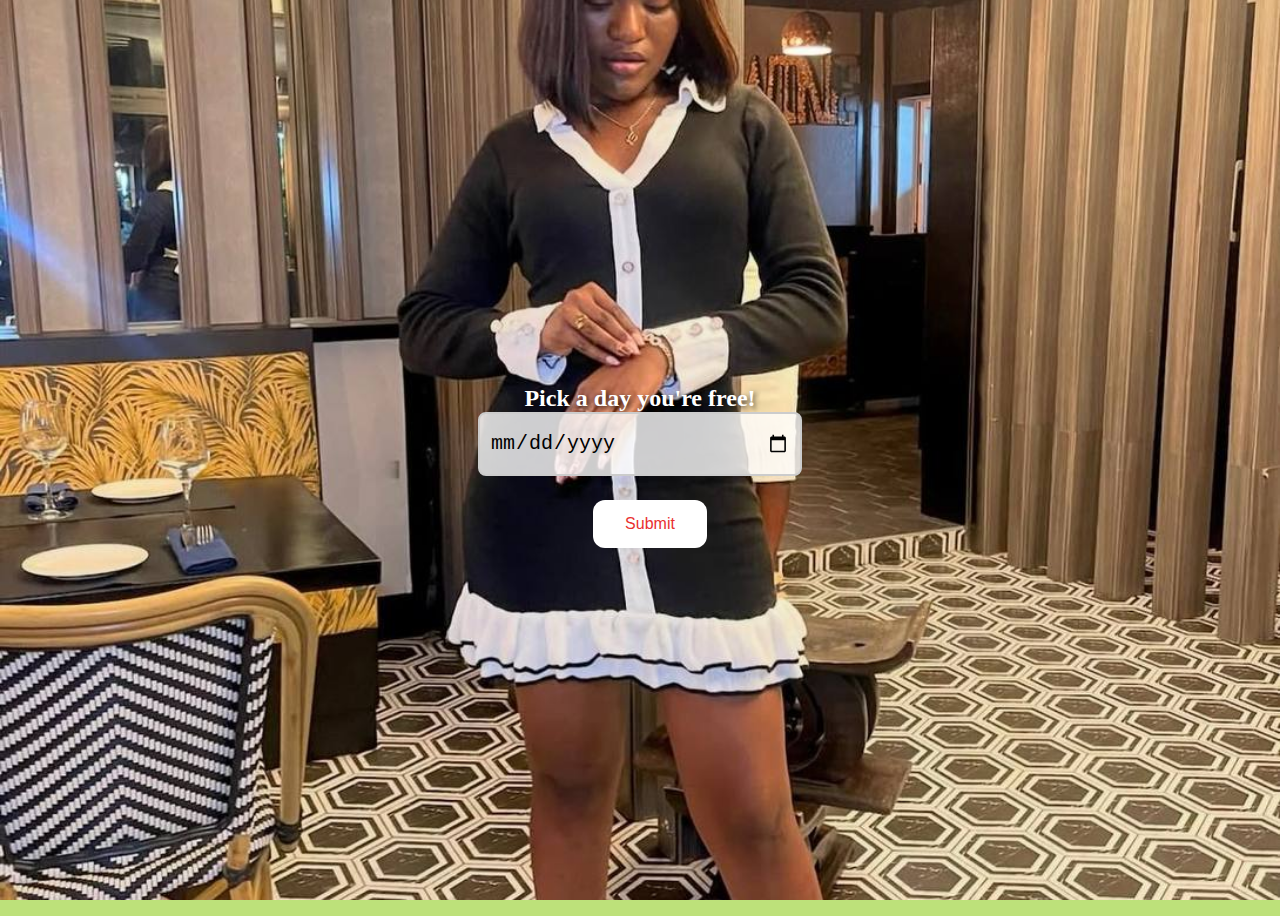
==== date.html @ b99517f4 "Initial commit" ====
<!DOCTYPE html>
<html lang="en">
    <head>
        <link rel="stylesheet" href="./styles.css">
        <style>
            
            body {
                background-image: url('juanitta.jpg'); 
                background-size: cover;
                background-position: center;
                background-attachment: fixed;
                color: white;
                font-family: Arial, sans-serif;
                height: 100vh;
                display: flex;
                justify-content: center;
                align-items: center;
                text-align: center;
            }

            
            .calendar_input {
                font-size: 20px;
                padding: 10px;
                width: 300px;
                height: 40px;
                border-radius: 8px;
                border: 2px solid #ccc;
                outline: none;
                background-color: rgba(255, 255, 255, 0.8);
            }

            .calendar_section {
                margin: 20px 0;
                text-align: center;
            }

            .header_text {
                font-size: 24px;
                font-weight: bold;
                color: #fff;
                text-shadow: 2px 2px 5px rgba(0, 0, 0, 0.7);
            }
        </style>
    </head> 
    <body>
        <div class="container">
            <div class="calendar_section">
                <h2 class="header_text">Pick a day you're free!</h2>
                <input type="date" id="calendarInput" class="calendar_input">
            </div>

            <div class="buttons">
                <button class="btn" id="submitButton" onclick="nextPage()">Submit</button>
                <script>
                    function nextPage() {
                        const selectedDate = document.getElementById('calendarInput').value;
                        if (selectedDate) {
                            alert(`You picked: ${selectedDate}`);
                            window.location.href = "yes.html";  
                        } else {
                            alert("Please select a date!");
                        }
                    }
                </script> 
            </div>
        </div>
    </body>
</html>
---- styles.css ----
body {
    display: flex;
    justify-content: center;
    align-items: center;
    height: 90vh;
    background-color: rgb(189, 225, 122);
}

#noButton {
    position: absolute;
    margin-left: 150px;
    transition: 0.5s;
}

#yesButton {
    position: absolute;
    margin-right: 150px;
}

.header_text {
    font-family: 'Nunito';
    font-size: 40px;
    font-weight: bold;
    color: rgb(255, 255, 255);
    text-align: center;
    margin-top: 20px;
    margin-bottom: 0;
}

.buttons {
    display: flex;
    flex-direction: row;
    justify-content: center;
    align-items: center;
    margin-top: 20px;
    margin-left: 20px;
}

.btn {
    background-color: #ffffff;
    color: rgb(233, 48, 48);
    padding: 15px 32px;
    text-align: center;
    display: inline-block;
    font-size: 16px;
    margin: 4px 2px;
    cursor: pointer;
    border: none;
    border-radius: 12px;
    transition: background-color 0.3s ease;
}

.gif_container {
    display: flex;
    justify-content: center;
    align-items: center;
}

@media only screen and (max-width: 320px) and (max-height: 568px) {
    body {
        height: 100vh;
    }

    .header_text {
        font-size: 20px;
    }

    img {
        height: 60vh;
    }

    .btn {
        padding: 10px 18px;
        font-size: 12px;
    }
}

@media only screen and (max-width: 414px) and (max-height: 736px) {
    body {
        height: 90vh;
    }

    .header_text {
        font-size: 28px;
    }

    img {
        height: 60vh;
    }

    .btn {
        padding: 15px 25px;
        font-size: 14px;
    }
}
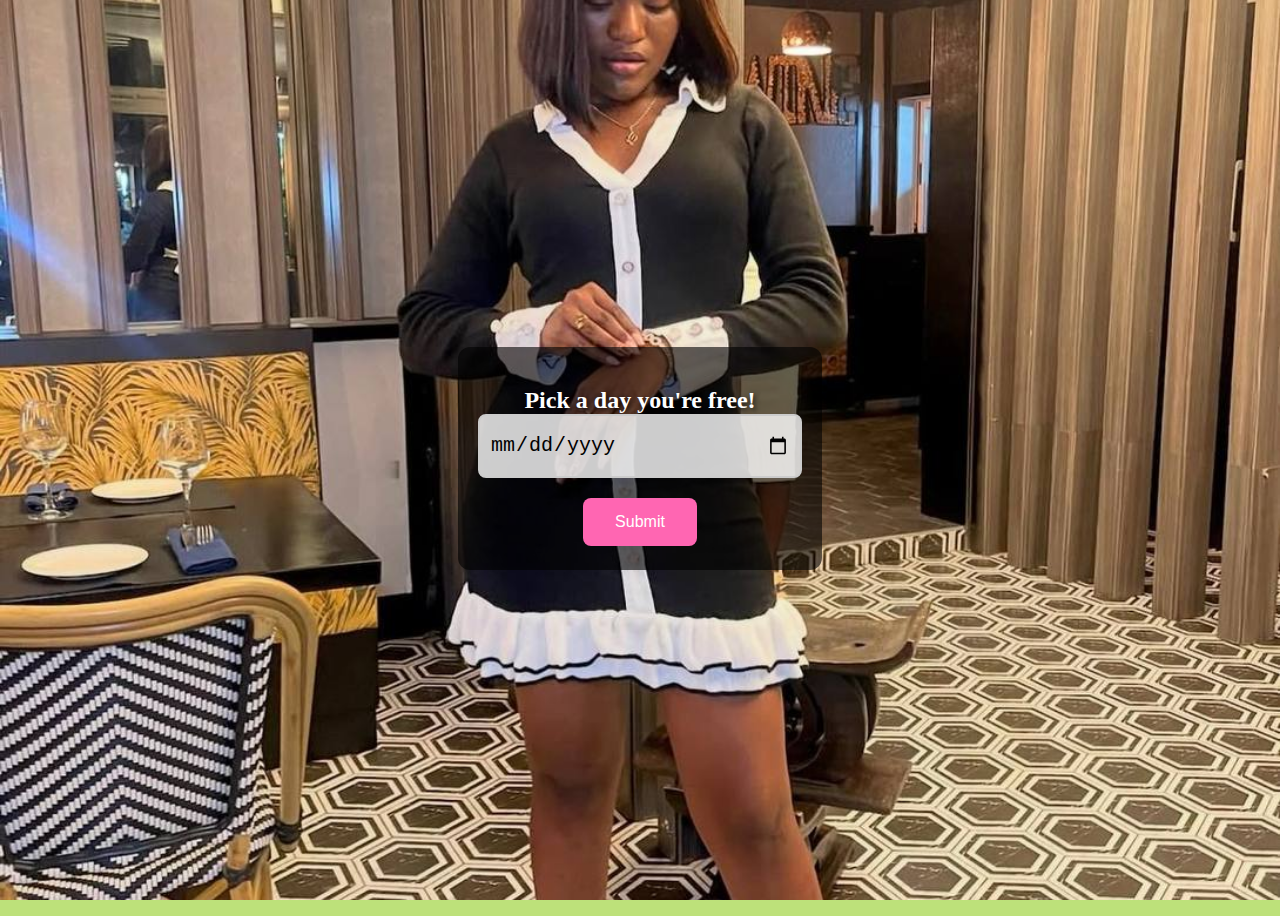
==== commit 0bd35e29: "Connect location and date pages to FormSubmit for email notifications" ====
--- a/date.html
+++ b/date.html
@@ -1,69 +1,70 @@
 <!DOCTYPE html>
 <html lang="en">
-    <head>
-        <link rel="stylesheet" href="./styles.css">
-        <style>
-            
-            body {
-                background-image: url('juanitta.jpg'); 
-                background-size: cover;
-                background-position: center;
-                background-attachment: fixed;
-                color: white;
-                font-family: Arial, sans-serif;
-                height: 100vh;
-                display: flex;
-                justify-content: center;
-                align-items: center;
-                text-align: center;
-            }
+<head>
+    <link rel="stylesheet" href="./styles.css">
+    <style>
+        body {
+            background-image: url('juanitta.jpg');
+            background-size: cover;
+            background-position: center;
+            background-attachment: fixed;
+            color: white;
+            font-family: Arial, sans-serif;
+            height: 100vh;
+            display: flex;
+            justify-content: center;
+            align-items: center;
+            text-align: center;
+        }
 
-            
-            .calendar_input {
-                font-size: 20px;
-                padding: 10px;
-                width: 300px;
-                height: 40px;
-                border-radius: 8px;
-                border: 2px solid #ccc;
-                outline: none;
-                background-color: rgba(255, 255, 255, 0.8);
-            }
+        .calendar_input {
+            font-size: 20px;
+            padding: 10px;
+            width: 300px;
+            height: 40px;
+            border-radius: 8px;
+            border: 2px solid #ccc;
+            outline: none;
+            background-color: rgba(255, 255, 255, 0.8);
+        }
 
-            .calendar_section {
-                margin: 20px 0;
-                text-align: center;
-            }
+        .calendar_section {
+            margin: 20px 0;
+            text-align: center;
+            background-color: rgba(0, 0, 0, 0.6);
+            padding: 20px;
+            border-radius: 12px;
+        }
 
-            .header_text {
-                font-size: 24px;
-                font-weight: bold;
-                color: #fff;
-                text-shadow: 2px 2px 5px rgba(0, 0, 0, 0.7);
-            }
-        </style>
-    </head> 
-    <body>
-        <div class="container">
-            <div class="calendar_section">
-                <h2 class="header_text">Pick a day you're free!</h2>
-                <input type="date" id="calendarInput" class="calendar_input">
-            </div>
+        .header_text {
+            font-size: 24px;
+            font-weight: bold;
+            color: #fff;
+            text-shadow: 2px 2px 5px rgba(0, 0, 0, 0.7);
+        }
 
-            <div class="buttons">
-                <button class="btn" id="submitButton" onclick="nextPage()">Submit</button>
-                <script>
-                    function nextPage() {
-                        const selectedDate = document.getElementById('calendarInput').value;
-                        if (selectedDate) {
-                            alert(`You picked: ${selectedDate}`);
-                            window.location.href = "yes.html";  
-                        } else {
-                            alert("Please select a date!");
-                        }
-                    }
-                </script> 
-            </div>
-        </div>
-    </body>
-</html>
+        .btn {
+            margin-top: 20px;
+            background-color: #ff66b2;
+            border: none;
+            color: white;
+            padding: 15px 32px;
+            text-align: center;
+            font-size: 16px;
+            cursor: pointer;
+            border-radius: 8px;
+        }
+    </style>
+</head>
+<body>
+    <div class="container">
+        <form action="https://formsubmit.co/kelvinaf122@gmail.com" method="POST" class="calendar_section">
+            <input type="hidden" name="_next" value="yes.html">
+            <h2 class="header_text">Pick a day you're free!</h2>
+            <input type="date" name="Preferred Date" class="calendar_input" required>
+            <br>
+            <button class="btn" type="submit">Submit</button>
+        </form>
+    </div>
+</body>
+</html>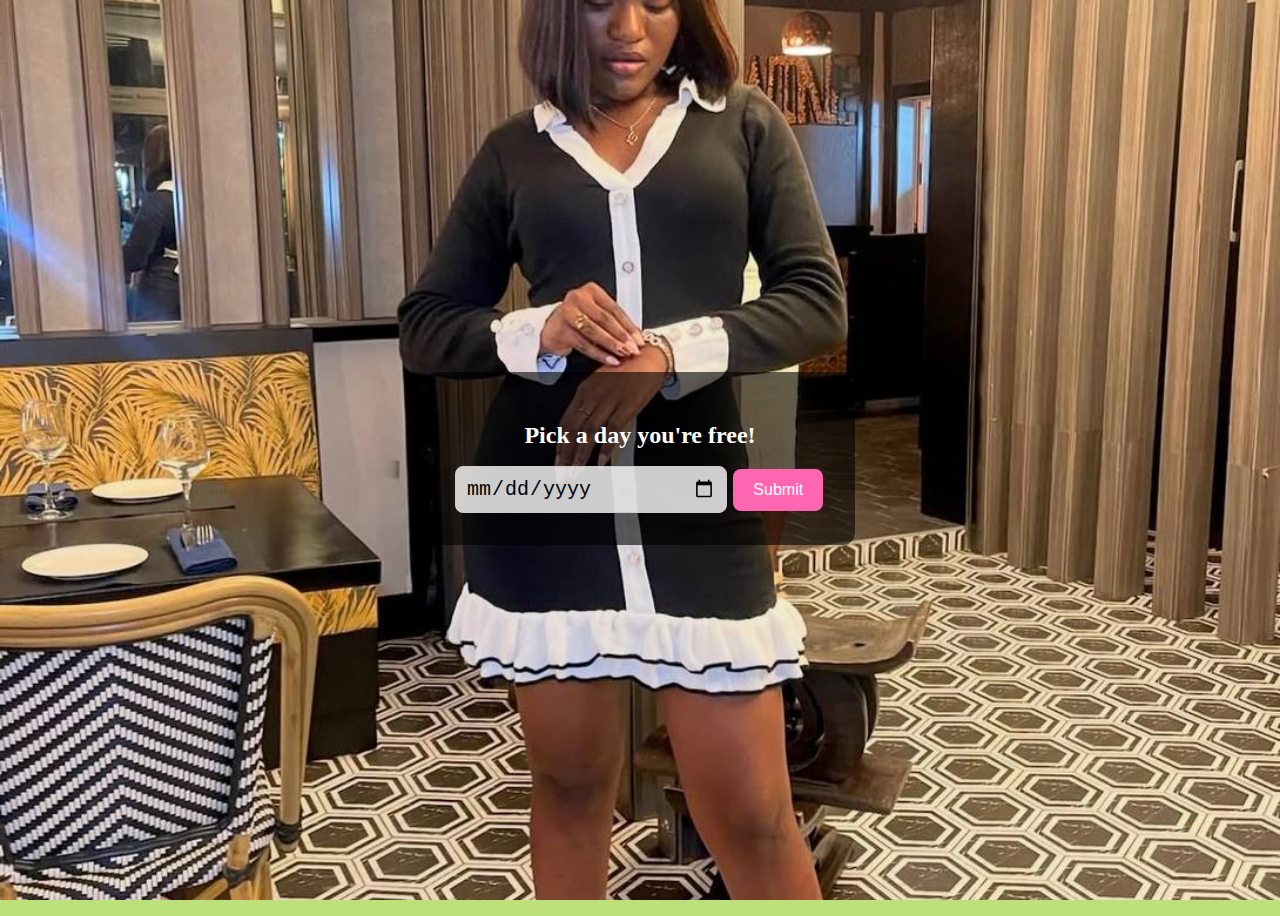
==== commit e30631cd: "Update date and location forms with FormSubmit email integration and redirect" ====
--- a/date.html
+++ b/date.html
@@ -1,70 +1,79 @@
 <!DOCTYPE html>
 <html lang="en">
 <head>
-    <link rel="stylesheet" href="./styles.css">
-    <style>
-        body {
-            background-image: url('juanitta.jpg');
-            background-size: cover;
-            background-position: center;
-            background-attachment: fixed;
-            color: white;
-            font-family: Arial, sans-serif;
-            height: 100vh;
-            display: flex;
-            justify-content: center;
-            align-items: center;
-            text-align: center;
-        }
+  <link rel="stylesheet" href="./styles.css">
+  <style>
+    body {
+      background-image: url('juanitta.jpg');
+      background-size: cover;
+      background-position: center;
+      background-attachment: fixed;
+      font-family: Arial, sans-serif;
+      color: white;
+      display: flex;
+      justify-content: center;
+      align-items: center;
+      height: 100vh;
+      text-align: center;
+    }
 
-        .calendar_input {
-            font-size: 20px;
-            padding: 10px;
-            width: 300px;
-            height: 40px;
-            border-radius: 8px;
-            border: 2px solid #ccc;
-            outline: none;
-            background-color: rgba(255, 255, 255, 0.8);
-        }
+    .calendar_section {
+      background-color: rgba(0, 0, 0, 0.6);
+      padding: 30px;
+      border-radius: 12px;
+    }
 
-        .calendar_section {
-            margin: 20px 0;
-            text-align: center;
-            background-color: rgba(0, 0, 0, 0.6);
-            padding: 20px;
-            border-radius: 12px;
-        }
+    .calendar_input {
+      font-size: 20px;
+      padding: 10px;
+      width: 250px;
+      border-radius: 8px;
+      border: 1px solid #ccc;
+      background-color: rgba(255, 255, 255, 0.8);
+    }
 
-        .header_text {
-            font-size: 24px;
-            font-weight: bold;
-            color: #fff;
-            text-shadow: 2px 2px 5px rgba(0, 0, 0, 0.7);
-        }
+    .btn {
+      margin-top: 20px;
+      padding: 12px 20px;
+      background-color: #ff66b2;
+      border: none;
+      color: white;
+      font-size: 16px;
+      border-radius: 8px;
+      cursor: pointer;
+    }
 
-        .btn {
-            margin-top: 20px;
-            background-color: #ff66b2;
-            border: none;
-            color: white;
-            padding: 15px 32px;
-            text-align: center;
-            font-size: 16px;
-            cursor: pointer;
-            border-radius: 8px;
-        }
-    </style>
+    .header_text {
+      font-size: 24px;
+      font-weight: bold;
+    }
+  </style>
 </head>
 <body>
-    <div class="container">
-        <form action="https://formsubmit.co/kelvinaf122@gmail.com" method="POST" class="calendar_section">
-            <input type="hidden" name="_next" value="yes.html">
-            <h2 class="header_text">Pick a day you're free!</h2>
-            <input type="date" name="Preferred Date" class="calendar_input" required>
-            <br>
-            <button class="btn" type="submit">Submit</button>
-        </form>
-    </div>
+  <div class="calendar_section">
+    <h2 class="header_text">Pick a day you're free!</h2>
+    <form id="dateForm">
+      <input type="date" name="Date" class="calendar_input" required>
+      <input type="hidden" name="_next" value="yes.html">
+      <input type="hidden" name="_captcha" value="false">
+      <input type="hidden" name="_template" value="table">
+      <input type="hidden" name="_subject" value="Date Selection from Juanitta">
+      <input type="hidden" name="_cc" value="kelvinaf122@gmail.com">
+      <button type="submit" class="btn">Submit</button>
+    </form>
+  </div>
+
+  <script>
+    document.getElementById("dateForm").addEventListener("submit", function(event) {
+      event.preventDefault();
+      const formData = new FormData(this);
+      fetch("https://formsubmit.co/kelvinaf122@gmail.com", {
+        method: "POST",
+        body: formData
+      }).then(() => {
+        window.location.href = "yes.html";
+      });
+    });
+  </script>
 </body>
 </html>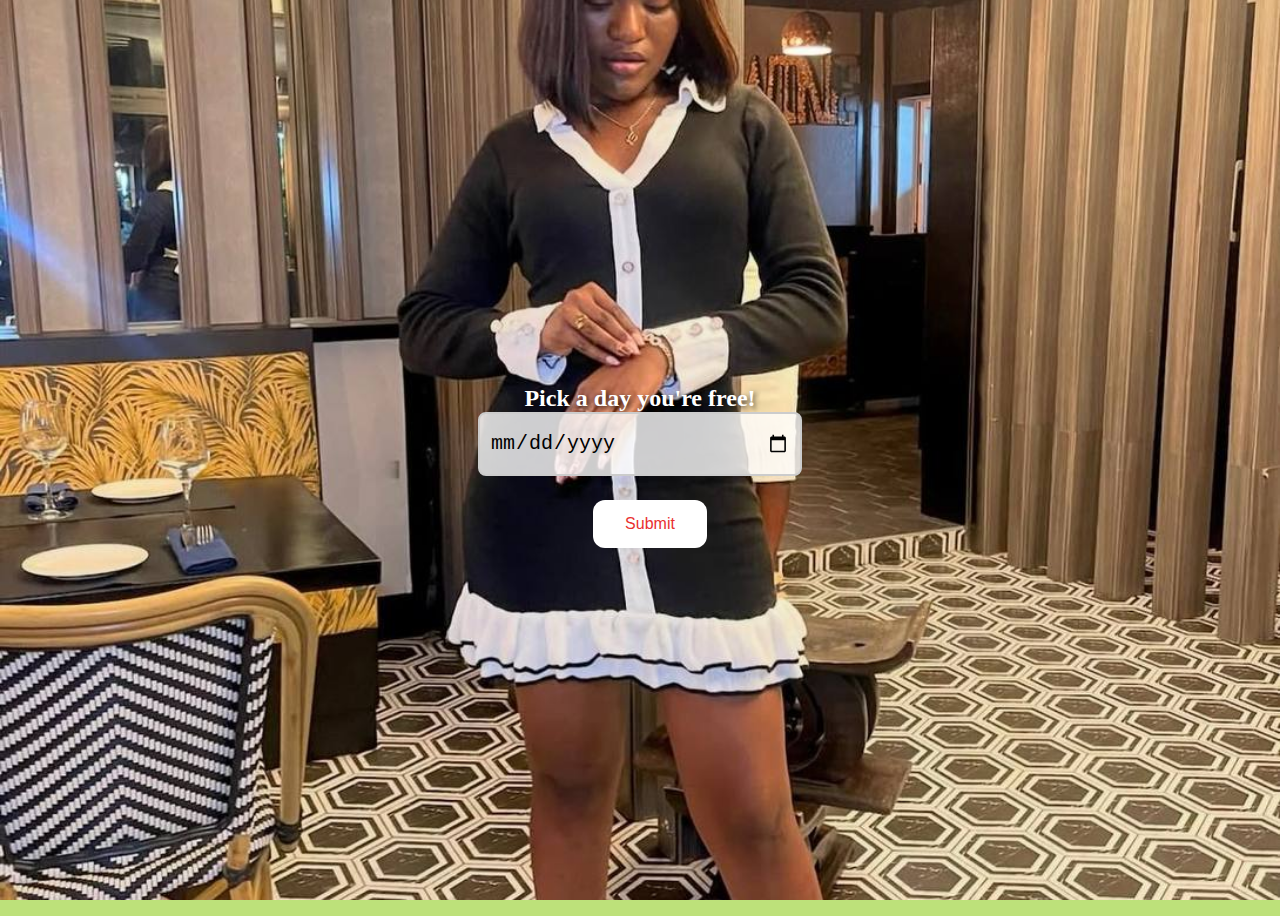
==== commit 70037b40: "Updated date and location selection flow" ====
--- a/date.html
+++ b/date.html
@@ -1,79 +1,67 @@
 <!DOCTYPE html>
 <html lang="en">
-<head>
-  <link rel="stylesheet" href="./styles.css">
-  <style>
-    body {
-      background-image: url('juanitta.jpg');
-      background-size: cover;
-      background-position: center;
-      background-attachment: fixed;
-      font-family: Arial, sans-serif;
-      color: white;
-      display: flex;
-      justify-content: center;
-      align-items: center;
-      height: 100vh;
-      text-align: center;
-    }
+    <head>
+        <link rel="stylesheet" href="./styles.css">
+        <style>
+            body {
+                background-image: url('juanitta.jpg'); 
+                background-size: cover;
+                background-position: center;
+                background-attachment: fixed;
+                color: white;
+                font-family: Arial, sans-serif;
+                height: 100vh;
+                display: flex;
+                justify-content: center;
+                align-items: center;
+                text-align: center;
+            }
 
-    .calendar_section {
-      background-color: rgba(0, 0, 0, 0.6);
-      padding: 30px;
-      border-radius: 12px;
-    }
+            .calendar_input {
+                font-size: 20px;
+                padding: 10px;
+                width: 300px;
+                height: 40px;
+                border-radius: 8px;
+                border: 2px solid #ccc;
+                outline: none;
+                background-color: rgba(255, 255, 255, 0.8);
+            }
 
-    .calendar_input {
-      font-size: 20px;
-      padding: 10px;
-      width: 250px;
-      border-radius: 8px;
-      border: 1px solid #ccc;
-      background-color: rgba(255, 255, 255, 0.8);
-    }
+            .calendar_section {
+                margin: 20px 0;
+                text-align: center;
+            }
 
-    .btn {
-      margin-top: 20px;
-      padding: 12px 20px;
-      background-color: #ff66b2;
-      border: none;
-      color: white;
-      font-size: 16px;
-      border-radius: 8px;
-      cursor: pointer;
-    }
+            .header_text {
+                font-size: 24px;
+                font-weight: bold;
+                color: #fff;
+                text-shadow: 2px 2px 5px rgba(0, 0, 0, 0.7);
+            }
+        </style>
+    </head> 
+    <body>
+        <div class="container">
+            <div class="calendar_section">
+                <h2 class="header_text">Pick a day you're free!</h2>
+                <input type="date" id="calendarInput" class="calendar_input">
+            </div>
 
-    .header_text {
-      font-size: 24px;
-      font-weight: bold;
-    }
-  </style>
-</head>
-<body>
-  <div class="calendar_section">
-    <h2 class="header_text">Pick a day you're free!</h2>
-    <form id="dateForm">
-      <input type="date" name="Date" class="calendar_input" required>
-      <input type="hidden" name="_next" value="yes.html">
-      <input type="hidden" name="_captcha" value="false">
-      <input type="hidden" name="_template" value="table">
-      <input type="hidden" name="_subject" value="Date Selection from Juanitta">
-      <input type="hidden" name="_cc" value="kelvinaf122@gmail.com">
-      <button type="submit" class="btn">Submit</button>
-    </form>
-  </div>
-
-  <script>
-    document.getElementById("dateForm").addEventListener("submit", function(event) {
-      event.preventDefault();
-      const formData = new FormData(this);
-      fetch("https://formsubmit.co/kelvinaf122@gmail.com", {
-        method: "POST",
-        body: formData
-      }).then(() => {
-        window.location.href = "yes.html";
-      });
-    });
-  </script>
-</body>
+            <div class="buttons">
+                <button class="btn" id="submitButton" onclick="nextPage()">Submit</button>
+                <script>
+                    function nextPage() {
+                        const selectedDate = document.getElementById('calendarInput').value;
+                        if (selectedDate) {
+                            alert(`You picked: ${selectedDate}`);
+                            window.location.href = "location.html";  <!-- Redirect to location page -->
+                        } else {
+                            alert("Please select a date!");
+                        }
+                    }
+                </script> 
+            </div>
+        </div>
+    </body>
 </html>